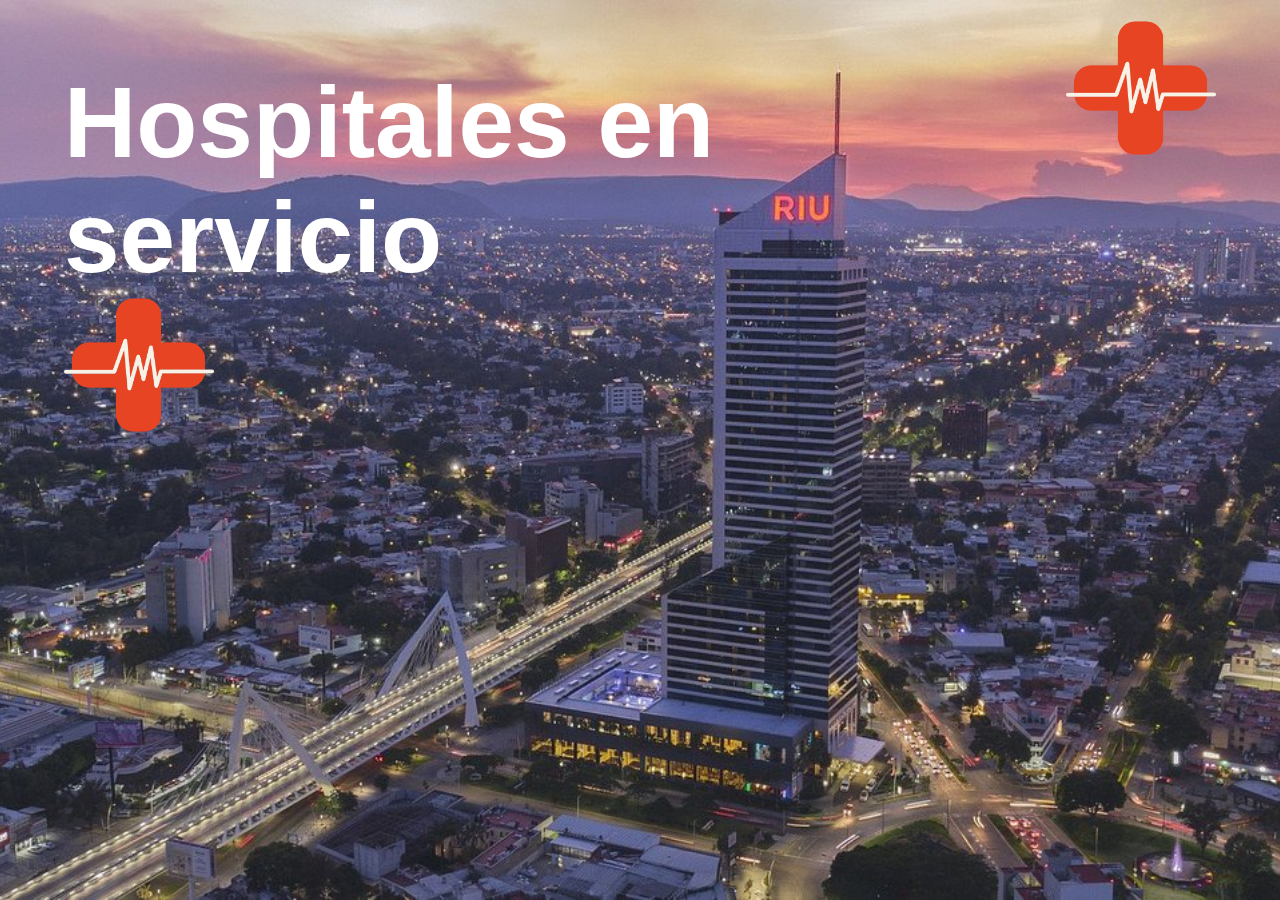
==== servicio.html @ ddc463fd "Se terminaron de pulir algunos detalles en index.html y estilos.css y se comienza con la pagina "Hos" ====
<!DOCTYPE html>
<html lang="en">
<head>
    <meta charset="UTF-8">
    <meta http-equiv="X-UA-Compatible" content="IE=edge">
    <meta name="viewport" content="width=device-width, initial-scale=1.0">
    <title>En servicio</title>
    <link rel="stylesheet" href="card.css">
</head>
<body>
    <div class="container">
        <div class="logo_imagen">
            <nav>
                <img src="Fotos/logo.png" class="icon">
            </nav>
        </div>
        <div class="row">
            <div class="col">
                <h1>Hospitales en servicio</h1>
            </div>
        </div>
        <div class="cards">
            <img src="Fotos/logo.png" class="icon">
        </div>
    </div>
    
</body>
</html>
---- card.css ----
*{
    margin: 0;
    padding: 0;
    font-family: 'Franklin Gothic Medium', 'Arial Narrow', Arial, sans-serif;
    box-sizing: border-box;
    background-repeat: no-repeat;
    background-attachment: fixed
}

.container{
    width: 100%;
    height: 100vh;
    background-image: url(Fotos/hotel-riu-plaza-guadalajara.jpg);
    background-position: center;
    background-size: cover;
    padding-left: 5%;
    padding-right:5%;
    box-sizing: border-box;
}

.logo_imagen{
    height: 20%;
    display: flex;
    align-items: center;
}

.icon{
    width: 150px;
    cursor: default;
}

nav{
    flex: 1;
    text-align: right;
}

.row{
    display: flex;
    height: 0px;
    align-items: center;
}

.col{
    flex-basis: 80%;
    cursor: default;
}

h1{
    color: #fff;
    font-size: 100px;
}

.cards{
    padding-top: 110px;
}
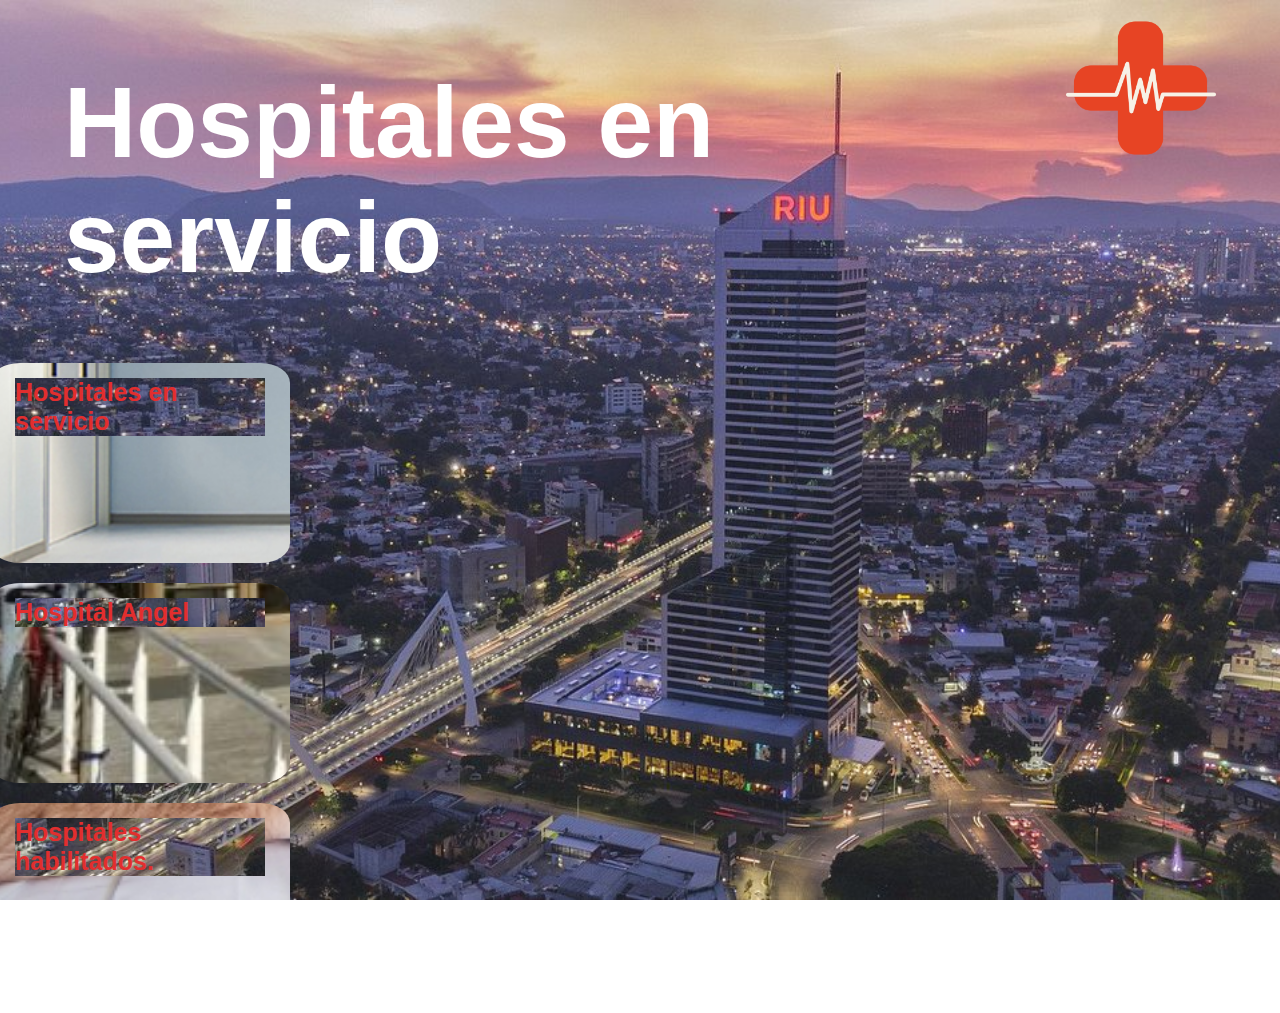
==== commit b22c125b: "Con algunos errores por resolver, salen las tarjetas de manera vertical pero la foto no la muestra c" ====
--- a/servicio.html
+++ b/servicio.html
@@ -9,18 +9,47 @@
 </head>
 <body>
     <div class="container">
+        
         <div class="logo_imagen">
             <nav>
                 <img src="Fotos/logo.png" class="icon">
             </nav>
         </div>
+
         <div class="row">
             <div class="col">
                 <h1>Hospitales en servicio</h1>
             </div>
         </div>
-        <div class="cards">
-            <img src="Fotos/logo.png" class="icon">
+
+
+        <div class="row1">
+
+            <div class="column">
+                <a href="servicio.html">
+                    <div class="tarjeta tarjeta1">
+                        <h5>Hospitales en servicio</h5>
+                        
+                    </div> 
+                </a>
+            </div>
+
+            <div class="column">
+                <a href="#">
+                    <div class="tarjeta tarjeta2">
+                        <h5>Hospital Angel</h5>
+                    </div>
+                </a>
+            </div>
+
+            <div class="column">
+                <a href="#">
+                    <div class="tarjeta tarjeta3">
+                        <h5>Hospitales habilitados.</h5>
+                    </div>
+                </a>
+            </div>
+
         </div>
     </div>
     
--- a/card.css
+++ b/card.css
@@ -2,54 +2,119 @@
     margin: 0;
     padding: 0;
     font-family: 'Franklin Gothic Medium', 'Arial Narrow', Arial, sans-serif;
-    box-sizing: border-box;
-    background-repeat: no-repeat;
-    background-attachment: fixed
+    background-image: url(Fotos/hotel-riu-plaza-guadalajara.jpg);
+    background-attachment: fixed;
+    background-position: center;
+    background-size: cover;
+    
 }
 
+/*Contenedor principal, es donde se encuentran todos los elementos*/
 .container{
     width: 100%;
     height: 100vh;
-    background-image: url(Fotos/hotel-riu-plaza-guadalajara.jpg);
-    background-position: center;
-    background-size: cover;
+    box-sizing: border-box;
     padding-left: 5%;
     padding-right:5%;
-    box-sizing: border-box;
+    /*background-position: center;
+    background-size: cover;*/
 }
 
+/*Aquí se determina la posición de el logo de la cruz roja, qué tan 
+arriba o abajo está además del alineamiento*/
 .logo_imagen{
     height: 20%;
     display: flex;
     align-items: center;
 }
 
+/*Todas las propiedades de la imagen de la cruz roja*/
 .icon{
     width: 150px;
     cursor: default;
 }
 
+/*Lo utilicé para poder darle formato a la imagen, poder ponerla en el lugar que necesitaba.
+La ventaja es que en este elemento, de ser necesario se pueden agregarmás cosas como texto u
+otras imagenes*/
 nav{
     flex: 1;
     text-align: right;
 }
 
+/*Es utilizado para oder contener el texto y las tarjetas*/
 .row{
     display: flex;
     height: 0px;
     align-items: center;
 }
 
+
 .col{
     flex-basis: 80%;
     cursor: default;
 }
 
+/*h1 y 5 dan formato a los textos*/
 h1{
     color: #fff;
     font-size: 100px;
 }
 
-.cards{
-    padding-top: 110px;
+h5{
+    color: rgb(226, 46, 46);
+    font-size: 25px;
+
+}
+
+/*Diferentes cualidades para las tarjetas*/
+.row1{
+    display: flex;
+    height: 45%;
+    align-items: center;
+    flex-direction: column;
+    justify-content: center;
+    background-position: center;
+    background-size: cover;
+}
+
+/*Todas las propiedades de las tarjetas*/
+.tarjeta{
+    width: 300px;
+    height: 200px;
+    display: inline-block;
+    border-radius: 10%;
+    padding: 15px 25px;
+    box-sizing: border-box;
+    cursor: pointer;
+    margin: 10px 15px;
+    background-position: center;
+    background-size: cover;
+    transition: transform 0.5s;
+}
+
+/*desde la 1-5 son para modificar elementos específicos, en este caso las imagen*/
+.tarjeta1{
+    background-image: url(Fotos/Hospital-La-Línea.jpg);
+}
+
+.tarjeta2{
+    background-image: url(Fotos/Hospital_cerrado.jpeg);
+}
+
+.tarjeta3{
+    background-image: url(Fotos/rehabilitado.jpg);
+}
+
+.tarjeta:hover{
+    transform:translateX(15px);
+}
+
+/*Para la columna de las tarjetas*/
+.column{
+    position:relative;
+    top: 300px;
+    right: 500px;
+    flex-basis: 80%;
+    cursor: default;
 }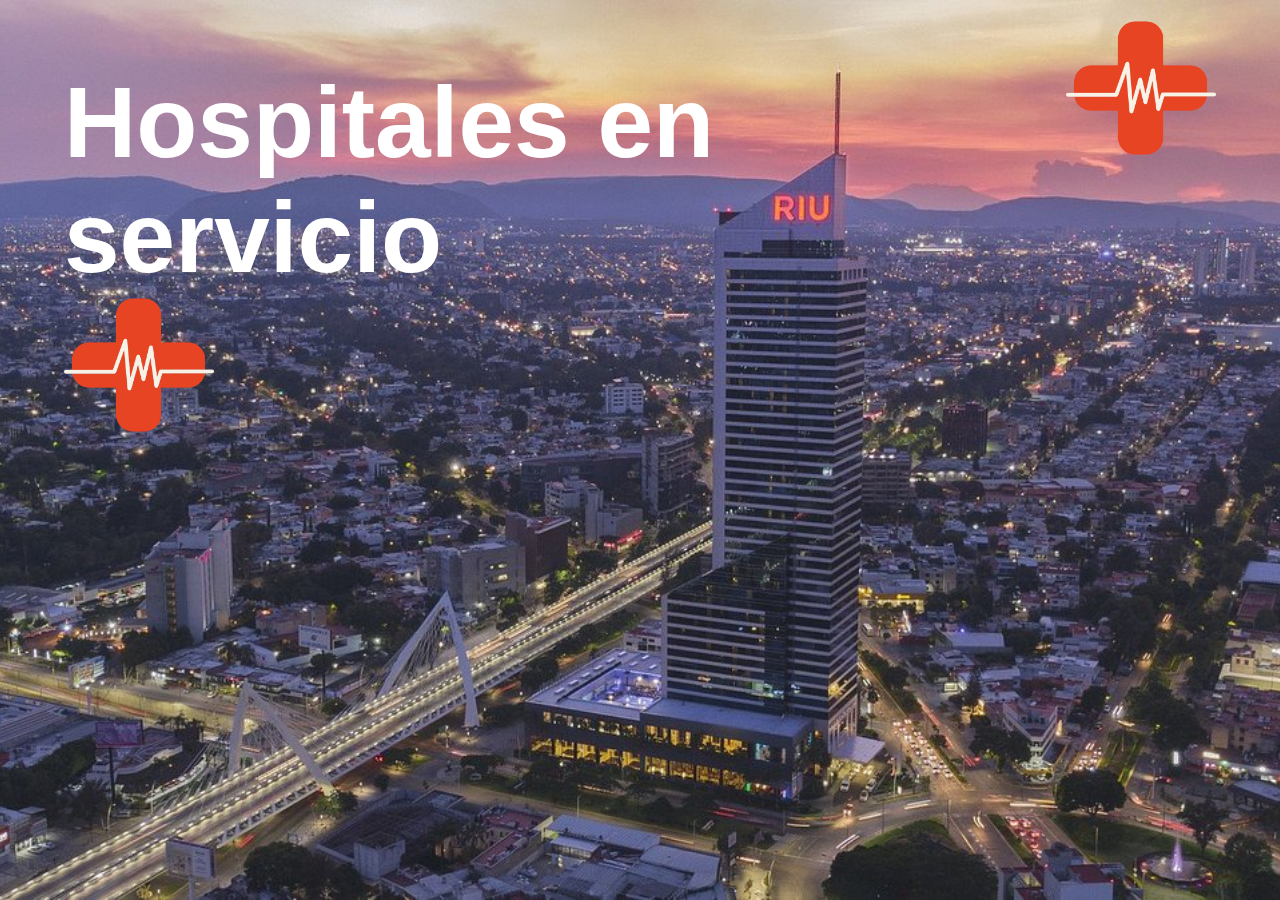
==== commit 8ce41902: "Revert "Con algunos errores por resolver, salen las tarjetas de manera vertical pero la foto no la m" ====
--- a/servicio.html
+++ b/servicio.html
@@ -9,47 +9,18 @@
 </head>
 <body>
     <div class="container">
-        
         <div class="logo_imagen">
             <nav>
                 <img src="Fotos/logo.png" class="icon">
             </nav>
         </div>
-
         <div class="row">
             <div class="col">
                 <h1>Hospitales en servicio</h1>
             </div>
         </div>
-
-
-        <div class="row1">
-
-            <div class="column">
-                <a href="servicio.html">
-                    <div class="tarjeta tarjeta1">
-                        <h5>Hospitales en servicio</h5>
-                        
-                    </div> 
-                </a>
-            </div>
-
-            <div class="column">
-                <a href="#">
-                    <div class="tarjeta tarjeta2">
-                        <h5>Hospital Angel</h5>
-                    </div>
-                </a>
-            </div>
-
-            <div class="column">
-                <a href="#">
-                    <div class="tarjeta tarjeta3">
-                        <h5>Hospitales habilitados.</h5>
-                    </div>
-                </a>
-            </div>
-
+        <div class="cards">
+            <img src="Fotos/logo.png" class="icon">
         </div>
     </div>
     
--- a/card.css
+++ b/card.css
@@ -2,119 +2,54 @@
     margin: 0;
     padding: 0;
     font-family: 'Franklin Gothic Medium', 'Arial Narrow', Arial, sans-serif;
-    background-image: url(Fotos/hotel-riu-plaza-guadalajara.jpg);
-    background-attachment: fixed;
-    background-position: center;
-    background-size: cover;
-    
+    box-sizing: border-box;
+    background-repeat: no-repeat;
+    background-attachment: fixed
 }
 
-/*Contenedor principal, es donde se encuentran todos los elementos*/
 .container{
     width: 100%;
     height: 100vh;
-    box-sizing: border-box;
+    background-image: url(Fotos/hotel-riu-plaza-guadalajara.jpg);
+    background-position: center;
+    background-size: cover;
     padding-left: 5%;
     padding-right:5%;
-    /*background-position: center;
-    background-size: cover;*/
+    box-sizing: border-box;
 }
 
-/*Aquí se determina la posición de el logo de la cruz roja, qué tan 
-arriba o abajo está además del alineamiento*/
 .logo_imagen{
     height: 20%;
     display: flex;
     align-items: center;
 }
 
-/*Todas las propiedades de la imagen de la cruz roja*/
 .icon{
     width: 150px;
     cursor: default;
 }
 
-/*Lo utilicé para poder darle formato a la imagen, poder ponerla en el lugar que necesitaba.
-La ventaja es que en este elemento, de ser necesario se pueden agregarmás cosas como texto u
-otras imagenes*/
 nav{
     flex: 1;
     text-align: right;
 }
 
-/*Es utilizado para oder contener el texto y las tarjetas*/
 .row{
     display: flex;
     height: 0px;
     align-items: center;
 }
 
-
 .col{
     flex-basis: 80%;
     cursor: default;
 }
 
-/*h1 y 5 dan formato a los textos*/
 h1{
     color: #fff;
     font-size: 100px;
 }
 
-h5{
-    color: rgb(226, 46, 46);
-    font-size: 25px;
-
-}
-
-/*Diferentes cualidades para las tarjetas*/
-.row1{
-    display: flex;
-    height: 45%;
-    align-items: center;
-    flex-direction: column;
-    justify-content: center;
-    background-position: center;
-    background-size: cover;
-}
-
-/*Todas las propiedades de las tarjetas*/
-.tarjeta{
-    width: 300px;
-    height: 200px;
-    display: inline-block;
-    border-radius: 10%;
-    padding: 15px 25px;
-    box-sizing: border-box;
-    cursor: pointer;
-    margin: 10px 15px;
-    background-position: center;
-    background-size: cover;
-    transition: transform 0.5s;
-}
-
-/*desde la 1-5 son para modificar elementos específicos, en este caso las imagen*/
-.tarjeta1{
-    background-image: url(Fotos/Hospital-La-Línea.jpg);
-}
-
-.tarjeta2{
-    background-image: url(Fotos/Hospital_cerrado.jpeg);
-}
-
-.tarjeta3{
-    background-image: url(Fotos/rehabilitado.jpg);
-}
-
-.tarjeta:hover{
-    transform:translateX(15px);
-}
-
-/*Para la columna de las tarjetas*/
-.column{
-    position:relative;
-    top: 300px;
-    right: 500px;
-    flex-basis: 80%;
-    cursor: default;
+.cards{
+    padding-top: 110px;
 }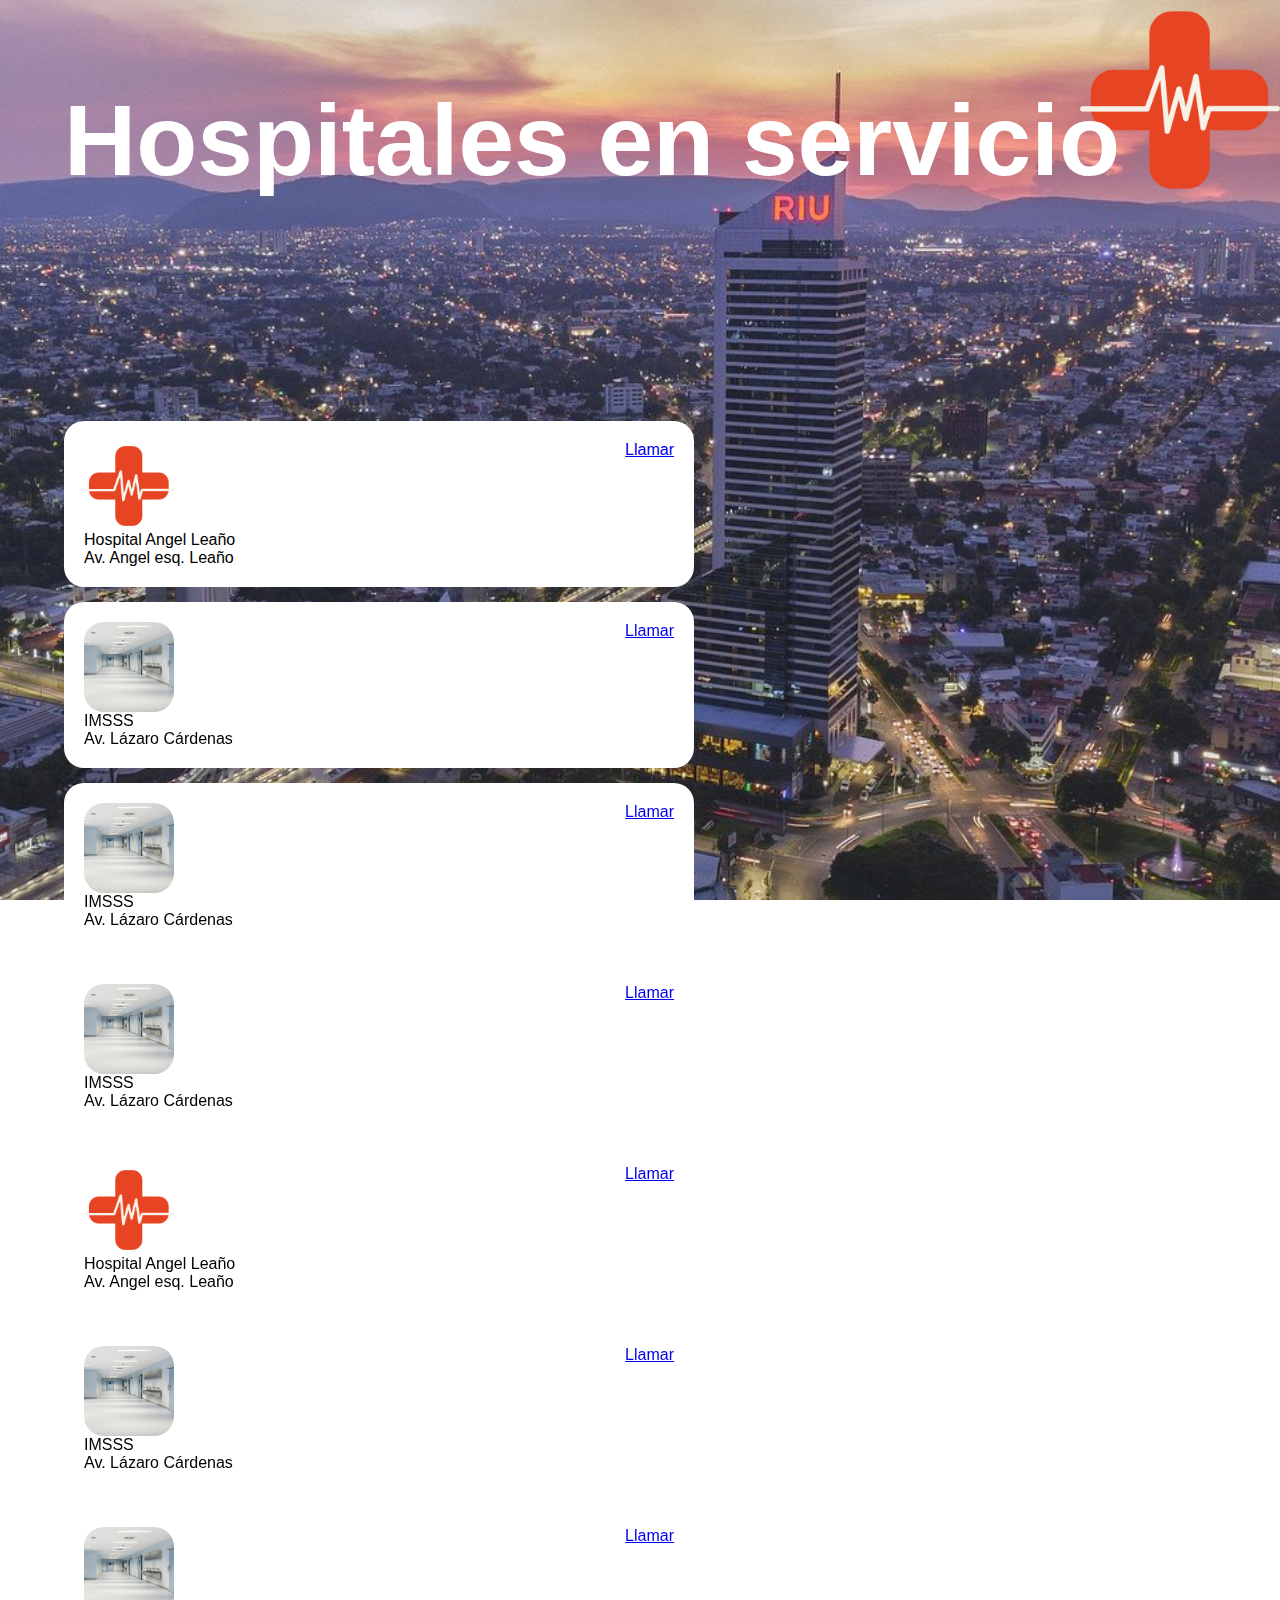
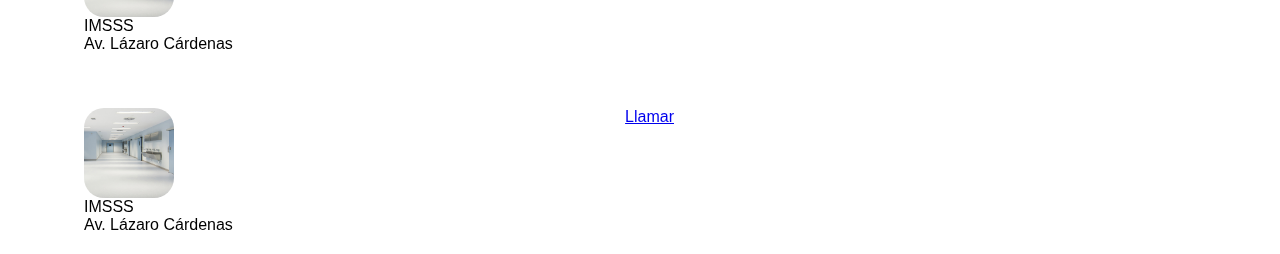
==== commit c0cd9a8a: "Se han creado las tarjetas con las imagenes, más el header está por debajo de las tarjetas al hacer " ====
--- a/servicio.html
+++ b/servicio.html
@@ -8,19 +8,95 @@
     <link rel="stylesheet" href="card.css">
 </head>
 <body>
+
+
+    <div class="header">
+            <img src="Fotos/logo.png" class="icon">
+        <div class="text">
+            <h1>Hospitales en servicio</h1>
+        </div>
+    </div>
+
     <div class="container">
-        <div class="logo_imagen">
-            <nav>
-                <img src="Fotos/logo.png" class="icon">
-            </nav>
+        <div class="card">
+            <div class="content">
+                <div class="img">
+                    <img src="Fotos/logo.png" alt="">
+                </div>
+                <span class="name">Hospital Angel Leaño</span>
+                <p>Av. Angel esq. Leaño</p>
+            </div>
+            <a href="#">Llamar</a>
         </div>
-        <div class="row">
-            <div class="col">
-                <h1>Hospitales en servicio</h1>
+        <div class="card">
+            <div class="content">
+                <div class="img">
+                    <img src="Fotos/Hospital-La-Línea.jpg" alt="">
+                </div>
+                <span class="name">IMSSS</span>
+                <p>Av. Lázaro Cárdenas</p>
             </div>
+            <a href="#">Llamar</a>
         </div>
-        <div class="cards">
-            <img src="Fotos/logo.png" class="icon">
+        <div class="card">
+            <div class="content">
+                <div class="img">
+                    <img src="Fotos/Hospital-La-Línea.jpg" alt="">
+                </div>
+                <span class="name">IMSSS</span>
+                <p>Av. Lázaro Cárdenas</p>
+            </div>
+            <a href="#">Llamar</a>
+        </div>
+        <div class="card">
+            <div class="content">
+                <div class="img">
+                    <img src="Fotos/Hospital-La-Línea.jpg" alt="">
+                </div>
+                <span class="name">IMSSS</span>
+                <p>Av. Lázaro Cárdenas</p>
+            </div>
+            <a href="#">Llamar</a>
+        </div>
+        <div class="card">
+            <div class="content">
+                <div class="img">
+                    <img src="Fotos/logo.png" alt="">
+                </div>
+                <span class="name">Hospital Angel Leaño</span>
+                <p>Av. Angel esq. Leaño</p>
+            </div>
+            <a href="#">Llamar</a>
+        </div>
+        <div class="card">
+            <div class="content">
+                <div class="img">
+                    <img src="Fotos/Hospital-La-Línea.jpg" alt="">
+                </div>
+                <span class="name">IMSSS</span>
+                <p>Av. Lázaro Cárdenas</p>
+            </div>
+            <a href="#">Llamar</a>
+        </div>
+        <div class="card">
+            <div class="content">
+                <div class="img">
+                    <img src="Fotos/Hospital-La-Línea.jpg" alt="">
+                </div>
+                <span class="name">IMSSS</span>
+                <p>Av. Lázaro Cárdenas</p>
+            </div>
+            <a href="#">Llamar</a>
+        </div>
+        <div class="card">
+            <div class="content">
+                <div class="img">
+                    <img src="Fotos/Hospital-La-Línea.jpg" alt="">
+                </div>
+                <span class="name">IMSSS</span>
+                <p>Av. Lázaro Cárdenas</p>
+            </div>
+            <a href="#">Llamar</a>
         </div>
     </div>
     
--- a/card.css
+++ b/card.css
@@ -4,10 +4,10 @@
     font-family: 'Franklin Gothic Medium', 'Arial Narrow', Arial, sans-serif;
     box-sizing: border-box;
     background-repeat: no-repeat;
-    background-attachment: fixed
+    background-attachment: fixed;
 }
 
-.container{
+body{
     width: 100%;
     height: 100vh;
     background-image: url(Fotos/hotel-riu-plaza-guadalajara.jpg);
@@ -18,38 +18,79 @@
     box-sizing: border-box;
 }
 
-.logo_imagen{
+.header{
     height: 20%;
     display: flex;
     align-items: center;
+    overflow: hidden;
+    
 }
 
-.icon{
-    width: 150px;
-    cursor: default;
+.header .icon{
+    position:fixed;
+    right: 0;
+    top: 0;
+    height: 200px;
+    width: 200px;
 }
 
-nav{
+/* nav{
     flex: 1;
     text-align: right;
+} */
+
+.header .text{
+    display: flex;
+    position:fixed;
+    padding-top:100px;
+    align-items: center;
+    
 }
 
-.row{
-    display: flex;
-    height: 0px;
-    align-items: center;
-}
-
-.col{
+/* .col{
     flex-basis: 80%;
     cursor: default;
-}
+} */
 
 h1{
     color: #fff;
     font-size: 100px;
 }
 
-.cards{
+/* .cards{
     padding-top: 110px;
+} */
+
+/* Nuevo estilo para las tarjetas */
+
+.container{
+    display: flex;
+    align-items: left;
+    justify-content: center;
+    height: 100vh;
+    flex-direction: column;
+    padding-top: 950px;
+}
+
+.container .card{
+    background: #fff;
+    width: 630px;
+    display: flex;
+    align-items: column;
+    padding: 20px;
+    position: sticky;
+    justify-content: space-between;
+    border-radius: 20px 20px 20px 20px;
+    margin-top: 15px;
+}
+.container .card .img{
+    height: 90px;
+    width: 90px;
+}
+
+.card .img img{
+    height: 100%;
+    width: 100%;
+    border-radius: 20px;
+    object-fit: cover;
 }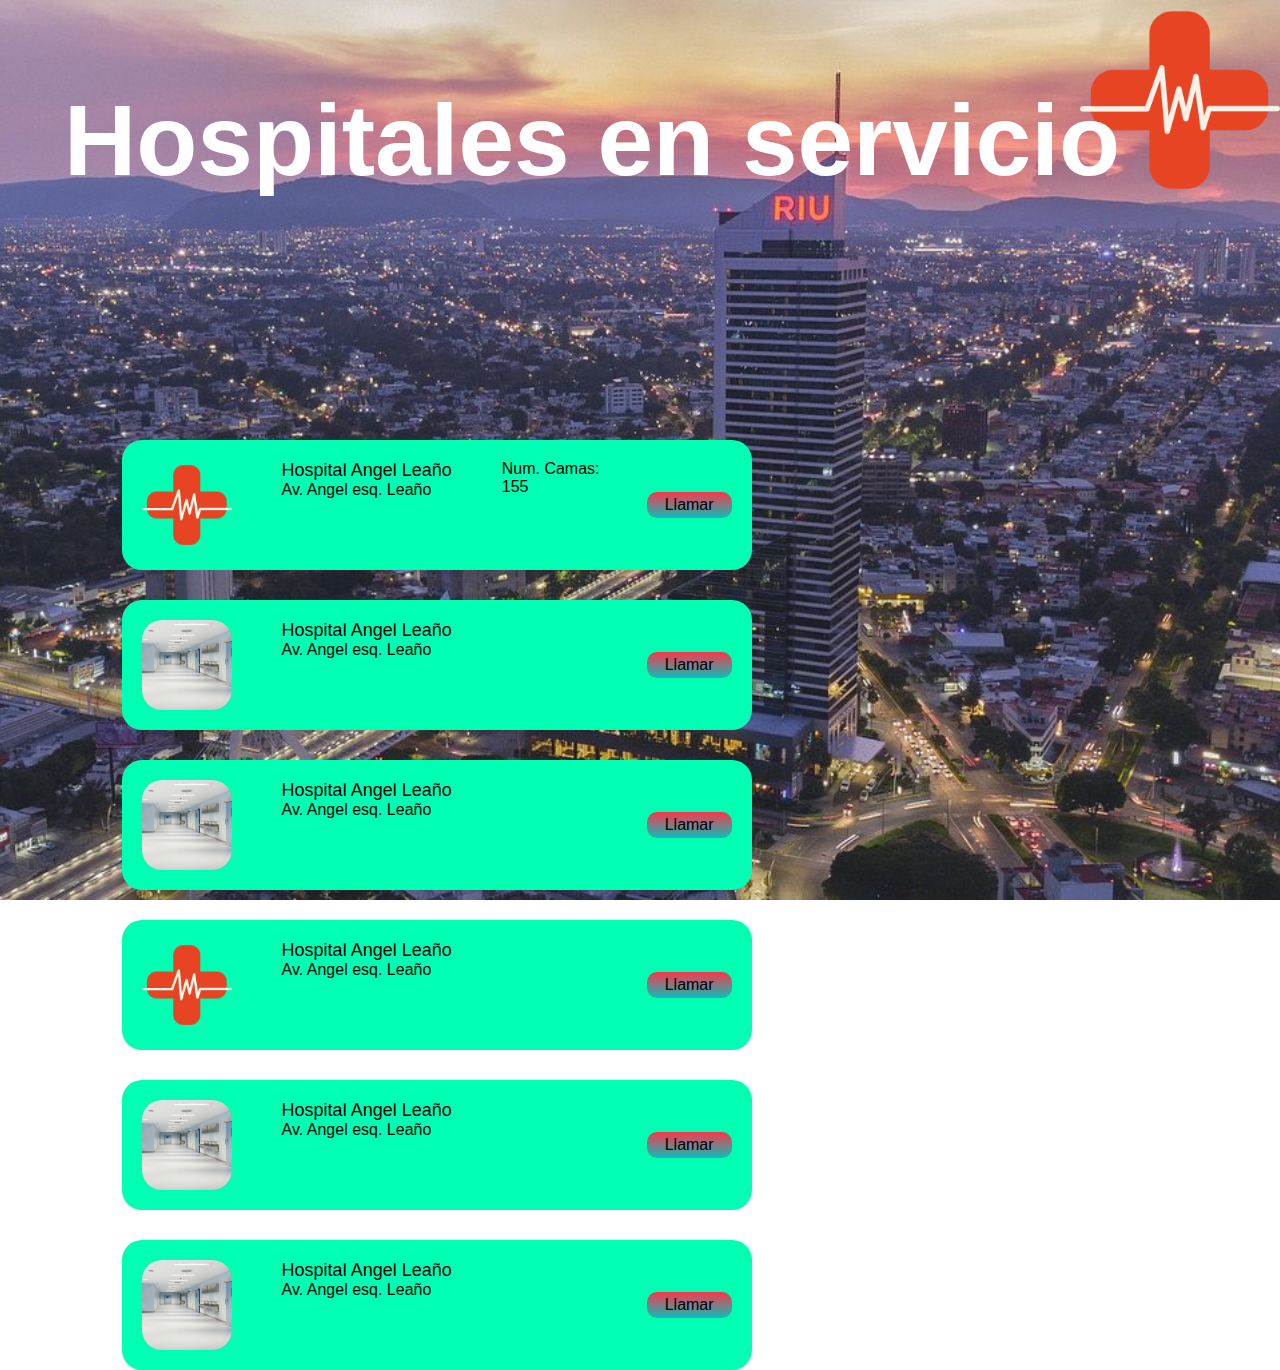
==== commit 653e2fd9: "Se mejora el texto informativo, se da estilo a la scrollbar y se aplica hover a las tarjetas" ====
--- a/servicio.html
+++ b/servicio.html
@@ -6,6 +6,7 @@
     <meta name="viewport" content="width=device-width, initial-scale=1.0">
     <title>En servicio</title>
     <link rel="stylesheet" href="card.css">
+    <link rel="icon" href="Fotos/coronavirus.png" type="image/png"/>
 </head>
 <body>
 
@@ -23,8 +24,14 @@
                 <div class="img">
                     <img src="Fotos/logo.png" alt="">
                 </div>
-                <span class="name">Hospital Angel Leaño</span>
-                <p>Av. Angel esq. Leaño</p>
+                <div class="details">
+                    <span class="name">Hospital Angel Leaño</span>
+                    <p>Av. Angel esq. Leaño</p>
+                </div>
+                <div class="data">
+                    <p>Num. Camas:</p>
+                    <p> 155</p>
+                </div>
             </div>
             <a href="#">Llamar</a>
         </div>
@@ -33,8 +40,10 @@
                 <div class="img">
                     <img src="Fotos/Hospital-La-Línea.jpg" alt="">
                 </div>
-                <span class="name">IMSSS</span>
-                <p>Av. Lázaro Cárdenas</p>
+                <div class="details">
+                    <span class="name">Hospital Angel Leaño</span>
+                    <p>Av. Angel esq. Leaño</p>
+                </div>
             </div>
             <a href="#">Llamar</a>
         </div>
@@ -43,8 +52,22 @@
                 <div class="img">
                     <img src="Fotos/Hospital-La-Línea.jpg" alt="">
                 </div>
-                <span class="name">IMSSS</span>
-                <p>Av. Lázaro Cárdenas</p>
+                <div class="details">
+                    <span class="name">Hospital Angel Leaño</span>
+                    <p>Av. Angel esq. Leaño</p>
+                </div>
+            </div>
+            <a href="#">Llamar</a>
+        </div>
+        <div class="card">
+            <div class="content">
+                <div class="img">
+                    <img src="Fotos/logo.png" alt="">
+                </div>
+                <div class="details">
+                    <span class="name">Hospital Angel Leaño</span>
+                    <p>Av. Angel esq. Leaño</p>
+                </div>
             </div>
             <a href="#">Llamar</a>
         </div>
@@ -53,18 +76,10 @@
                 <div class="img">
                     <img src="Fotos/Hospital-La-Línea.jpg" alt="">
                 </div>
-                <span class="name">IMSSS</span>
-                <p>Av. Lázaro Cárdenas</p>
-            </div>
-            <a href="#">Llamar</a>
-        </div>
-        <div class="card">
-            <div class="content">
-                <div class="img">
-                    <img src="Fotos/logo.png" alt="">
+                <div class="details">
+                    <span class="name">Hospital Angel Leaño</span>
+                    <p>Av. Angel esq. Leaño</p>
                 </div>
-                <span class="name">Hospital Angel Leaño</span>
-                <p>Av. Angel esq. Leaño</p>
             </div>
             <a href="#">Llamar</a>
         </div>
@@ -73,28 +88,10 @@
                 <div class="img">
                     <img src="Fotos/Hospital-La-Línea.jpg" alt="">
                 </div>
-                <span class="name">IMSSS</span>
-                <p>Av. Lázaro Cárdenas</p>
-            </div>
-            <a href="#">Llamar</a>
-        </div>
-        <div class="card">
-            <div class="content">
-                <div class="img">
-                    <img src="Fotos/Hospital-La-Línea.jpg" alt="">
+                <div class="details">
+                    <span class="name">Hospital Angel Leaño</span>
+                    <p>Av. Angel esq. Leaño</p>
                 </div>
-                <span class="name">IMSSS</span>
-                <p>Av. Lázaro Cárdenas</p>
-            </div>
-            <a href="#">Llamar</a>
-        </div>
-        <div class="card">
-            <div class="content">
-                <div class="img">
-                    <img src="Fotos/Hospital-La-Línea.jpg" alt="">
-                </div>
-                <span class="name">IMSSS</span>
-                <p>Av. Lázaro Cárdenas</p>
             </div>
             <a href="#">Llamar</a>
         </div>
--- a/card.css
+++ b/card.css
@@ -34,55 +34,68 @@
     width: 200px;
 }
 
-/* nav{
-    flex: 1;
-    text-align: right;
-} */
-
 .header .text{
     display: flex;
     position:fixed;
     padding-top:100px;
     align-items: center;
+    z-index: 1;
     
 }
-
-/* .col{
-    flex-basis: 80%;
-    cursor: default;
-} */
 
 h1{
     color: #fff;
     font-size: 100px;
 }
 
-/* .cards{
-    padding-top: 110px;
-} */
+/* Scroll */
+
+body::-webkit-scrollbar {
+    width:10px;
+}
+
+body::-webkit-scrollbar-thumb {
+    background-color: hsl(108, 100%, 50%);
+    border-radius: 20px;
+    border: 2px solid hsl(210, 77%, 26%);
+}
+
+body::-webkit-scrollbar-track {
+    background: none;
+    border-radius: 4px;
+    background-color: none;
+}
 
 /* Nuevo estilo para las tarjetas */
-
 .container{
     display: flex;
     align-items: left;
     justify-content: center;
     height: 100vh;
     flex-direction: column;
-    padding-top: 950px;
+    padding-top: 550px;
 }
 
 .container .card{
-    background: #fff;
+    background: #00ffb3;
     width: 630px;
     display: flex;
-    align-items: column;
+    align-items: center;
     padding: 20px;
     position: sticky;
     justify-content: space-between;
     border-radius: 20px 20px 20px 20px;
     margin-top: 15px;
+    margin-bottom: 15px;
+    margin-left:5%;
+    transition: transform 0.8s;
 }
+
+.card .content{
+    display: flex;
+    align-items: top center;
+}
+
 .container .card .img{
     height: 90px;
     width: 90px;
@@ -93,4 +106,31 @@
     width: 100%;
     border-radius: 20px;
     object-fit: cover;
+}
+
+.card .details{
+    margin-left: 50px;
+}
+
+.card .data{
+    margin-left: 50px;
+
+}
+
+.card:hover{
+    transform:translateX(250px);
+}
+
+.details span{
+    font-weight: 300;
+    font-size: 18px;
+    margin-left: 0;
+}
+
+.card a{
+    text-decoration: none;
+    padding: 4px 18px;
+    border-radius: 10px;
+    color: #000000;
+    background: linear-gradient(to bottom, #FC354C 0%, #0ABFBC 100%);
 }